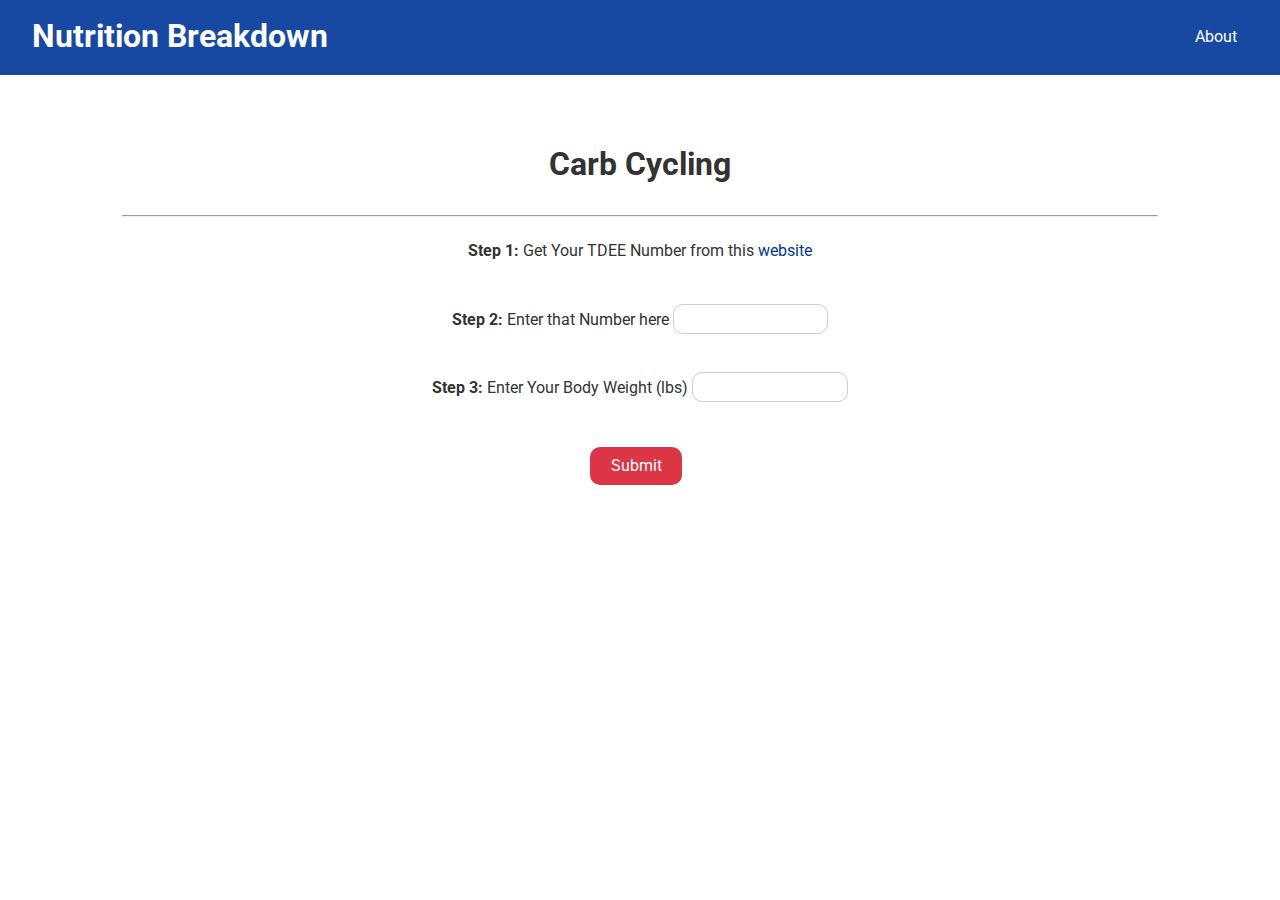
==== index.html @ 40bb65fb "Add files via upload" ====
<!DOCTYPE html>
<html lang="en">
  <head>
    <meta charset="UTF-8" />
    <meta name="viewport" content="width=device-width, initial-scale=1.0" />
    <meta http-equiv="X-UA-Compatible" content="ie=edge" />
    <link rel="stylesheet" href="App.css" />
    <script defer src="main.js"></script>
    <title>Carb Cycling</title>
  </head>
  <body>
    <nav class="navbar bg-primary">
      <h1>Nutrition Breakdown</h1>

      <a href="about.html">About</a>
    </nav>
    <div class="container main">
      <h1>Carb Cycling</h1>
      <br />
      <hr />
      <p class="info">
        <strong>Step 1:</strong> Get Your TDEE Number from this
        <a target="_blank" href="https://tdeecalculator.net/">website</a>
      </p>
      <p id="inp"><strong>Step 2:</strong> Enter that Number here</p>
      <input id="shorten" class="form-group" type="text" required />
      <br />
      <p id="inp"><strong>Step 3:</strong> Enter Your Body Weight (lbs)</p>
      <input id="bw" class="form-group" type="text" required />
      <br />
      <br />
      <button onclick="getInfo()" class="btn btn-danger sbm">Submit</button>

      <div id="userInfo"></div>
    </div>
  </body>
</html>
---- App.css ----
@import url('https://fonts.googleapis.com/css?family=Roboto');

.main {
  text-align: center;
}

.info {
  padding-top: 2%;
  padding-bottom: 2%;
}

.sbm {
  border-radius: 10px;
}

#userInfo {
  padding-top: 20px;
  padding-bottom: 100px;
}

#bw {
  width: 15%;
  height: 30px;
  border-radius: 10px;
  display: inline-block;
}

#shorten {
  width: 15%;
  height: 30px;
  border-radius: 10px;
  display: inline-block;
}

#inp {
  display: inline-block;
}

/* Global Styles */
:root {
  --primary-color: #003699;
  --dark-color: #333333;
  --light-color: #f4f4f4;
  --danger-color: #dc3545;
  --success-color: #28a745;
}

* {
  box-sizing: border-box;
  margin: 0;
  padding: 0;
}

body {
  font-family: 'Roboto', sans-serif;
  font-size: 1rem;
  line-height: 1.6;
  background-color: #fff;
  color: #333;
}

a {
  color: var(--primary-color);
  text-decoration: none;
}

a:hover {
  color: #666;
}

ul {
  list-style: none;
}

img {
  width: 100%;
}

/* Utilities */
.container {
  max-width: 1100px;
  margin: auto;
  overflow: hidden;
  padding: 3rem 2rem;
}

/* Text Styles*/
.x-large {
  font-size: 4rem;
  line-height: 1.2;
  margin-bottom: 1rem;
}

.large {
  font-size: 3rem;
  line-height: 1.2;
  margin-bottom: 1rem;
}

.lead {
  font-size: 1.5rem;
  margin-bottom: 1rem;
}

.text-center {
  text-align: center;
}

.text-primary {
  color: var(--primary-color);
}

.text-dark {
  color: var(--dark-color);
}

.text-center {
  text-align: center;
}

.text-right {
  text-align: right;
}

.text-left {
  text-align: left;
}

/* Cards */
.card {
  padding: 1rem;
  border: #ccc 1px dotted;
  margin: 0.7rem 0;
}

/* List */
.list {
  margin: 0.5rem 0;
}

.list li {
  padding-bottom: 0.3rem;
}

/* Padding */
.p {
  padding: 0.5rem;
}
.p-1 {
  padding: 1rem;
}
.p-2 {
  padding: 2rem;
}
.p-3 {
  padding: 3rem;
}
.py {
  padding: 0.5rem 0;
}
.py-1 {
  padding: 1rem 0;
}
.py-2 {
  padding: 2rem 0;
}
.py-3 {
  padding: 3rem 0;
}

/* Margin */
.m {
  margin: 0.5rem;
}
.m-1 {
  margin: 1rem;
}
.m-2 {
  margin: 2rem;
}
.m-3 {
  margin: 3rem;
}
.my {
  margin: 0.5rem 0;
}
.my-1 {
  margin: 1rem 0;
}
.my-2 {
  margin: 2rem 0;
}
.my-3 {
  margin: 3rem 0;
}

/* Grid */
.grid-2 {
  display: grid;
  grid-template-columns: repeat(2, 1fr);
  grid-gap: 2rem;
}

.grid-3 {
  display: grid;
  grid-template-columns: repeat(3, 1fr);
  grid-gap: 1rem;
}

.grid-4 {
  display: grid;
  grid-template-columns: repeat(4, 1fr);
  grid-gap: 2rem;
}

.grid-2-3 {
  display: grid;
  grid-template-columns: 2fr 3fr;
  grid-gap: 2rem;
}

.btn {
  display: inline-block;
  background: var(--light-color);
  color: #333;
  padding: 0.4rem 1.3rem;
  font-size: 1rem;
  border: none;
  cursor: pointer;
  margin-right: 0.5rem;
  transition: opacity 0.2s ease-in;
  outline: none;
}

.btn-link {
  background: none;
  padding: 0;
  margin: 0;
}

.btn-block {
  display: block;
  width: 100%;
}

.btn-sm {
  font-size: 0.8rem;
  padding: 0.3rem 1rem;
  margin-right: 0.2rem;
}

.badge {
  font-size: 0.8rem;
  padding: 0.2rem 0.7rem;
  text-align: center;
  margin: 0.3rem;
  background: var(--light-color);
  color: #333;
  border-radius: 5px;
}

.alert {
  padding: 0.7rem;
  margin: 1rem 0;
  opacity: 0.9;
  background: var(--light-color);
  color: #333;
}

.btn-primary,
.bg-primary,
.badge-primary,
.alert-primary {
  background: var(--primary-color);
  color: #fff;
}

.btn-light,
.bg-light,
.badge-light,
.alert-light {
  background: var(--light-color);
  color: #333;
}

.btn-dark,
.bg-dark,
.badge-dark,
.alert-dark {
  background: var(--dark-color);
  color: #fff;
}

.btn-danger,
.bg-danger,
.badge-danger,
.alert-danger {
  background: var(--danger-color);
  color: #fff;
}

.btn-success,
.bg-success,
.badge-success,
.alert-success {
  background: var(--success-color);
  color: #fff;
}

.btn-white,
.bg-white,
.badge-white,
.alert-white {
  background: #fff;
  color: #333;
  border: #ccc solid 1px;
}

.btn:hover {
  opacity: 0.8;
}

.bg-light,
.badge-light {
  border: #ccc solid 1px;
}

.round-img {
  border-radius: 50%;
}

/* Forms */
input {
  margin: 1.2rem 0;
}

.form-text {
  display: block;
  margin-top: 0.3rem;
  color: #888;
}

input[type='text'],
input[type='email'],
input[type='password'],
input[type='date'],
select,
textarea {
  display: block;
  width: 100%;
  padding: 0.4rem;
  font-size: 1.2rem;
  border: 1px solid #ccc;
}

input[type='submit'],
button {
  font: inherit;
}

.form-group {
  margin: 1.2rem 0;
}

.form-group input {
  margin: 0.2rem 0;
}

.form-container {
  max-width: 500px;
  margin: 2rem auto;
  overflow: hidden;
  padding: 0 2rem;
}

.form-container h1,
h2,
h3 {
  text-align: center;
}

table th,
table td {
  padding: 1rem;
  text-align: left;
}

table th {
  background: var(--light-color);
}

/* Navbar */
.navbar {
  display: flex;
  justify-content: space-between;
  align-items: center;
  padding: 0.7rem 2rem;
  z-index: 1;
  width: 100%;
  border-bottom: solid 1px var(--primary-color);
  opacity: 0.9;
  margin-bottom: 1rem;
}

.navbar ul {
  display: flex;
}

.navbar a {
  color: #fff;
  padding: 0.45rem;
  margin: 0 0.25rem;
}

.navbar a:hover {
  color: var(--light-color);
}

.navbar .welcome span {
  margin-right: 0.6rem;
}

/* Animation (Add After) */
.item-enter {
  opacity: 0;
}
.item-enter-active {
  opacity: 1;
  transition: opacity 1000ms ease-in;
}
.item-exit {
  opacity: 1;
}
.item-exit-active {
  opacity: 0;
  transition: opacity 1000ms ease-in;
}

/* Mobile Styles */
@media (max-width: 700px) {
  .hide-sm {
    display: none;
  }

  .grid-2,
  .grid-3,
  .grid-4 {
    grid-template-columns: 1fr;
  }

  /* Text Styles */
  .x-large {
    font-size: 3rem;
  }

  .large {
    font-size: 2rem;
  }

  .lead {
    font-size: 1rem;
  }

  /* Navbar */
  .navbar {
    display: block;
    text-align: center;
  }

  .navbar h1 {
    margin-bottom: 0.6rem;
  }

  .navbar ul {
    text-align: center;
    justify-content: center;
  }
}
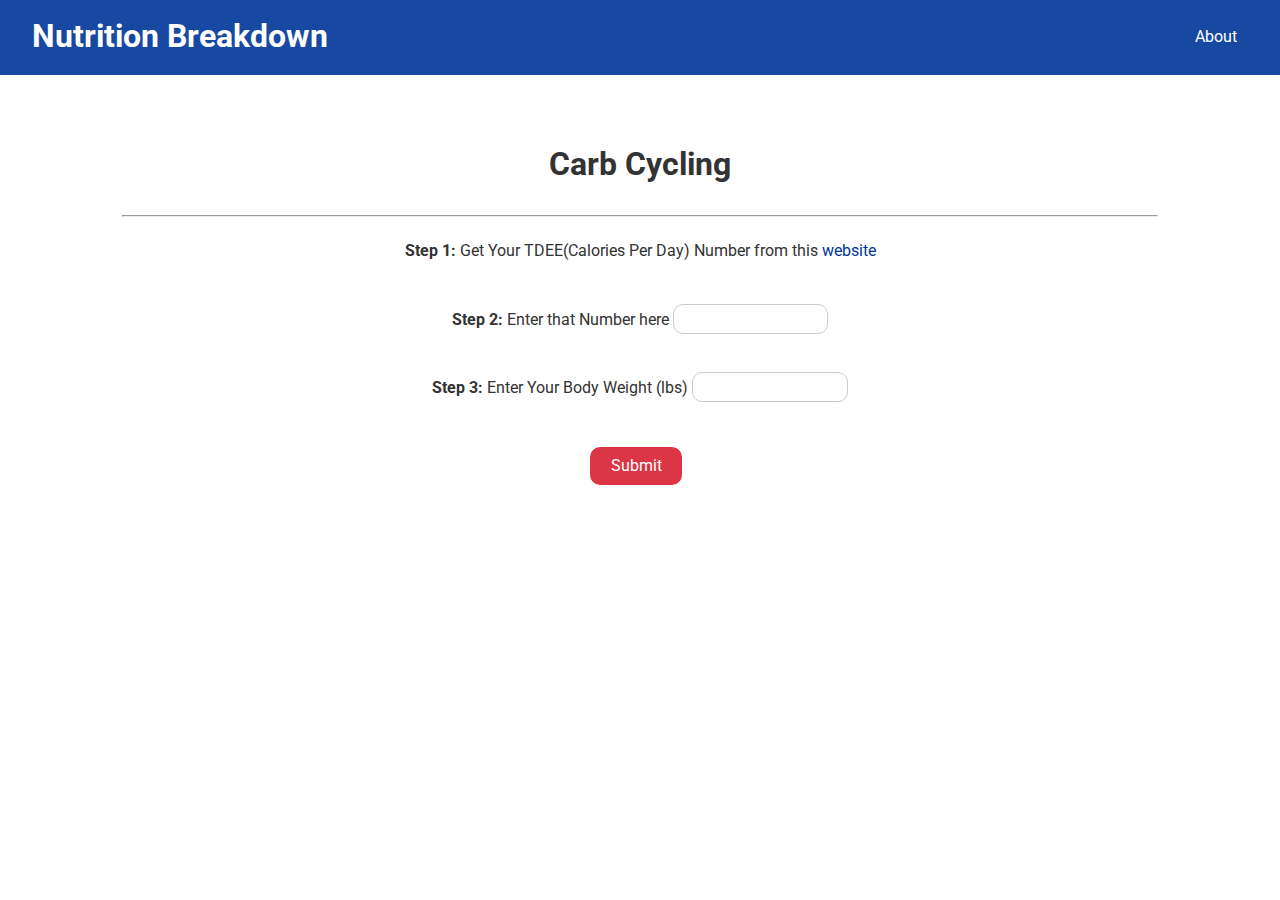
==== commit 4b0cfacb: "Update index.html" ====
--- a/index.html
+++ b/index.html
@@ -19,7 +19,7 @@
       <br />
       <hr />
       <p class="info">
-        <strong>Step 1:</strong> Get Your TDEE Number from this
+        <strong>Step 1:</strong> Get Your TDEE(Calories Per Day) Number from this
         <a target="_blank" href="https://tdeecalculator.net/">website</a>
       </p>
       <p id="inp"><strong>Step 2:</strong> Enter that Number here</p>
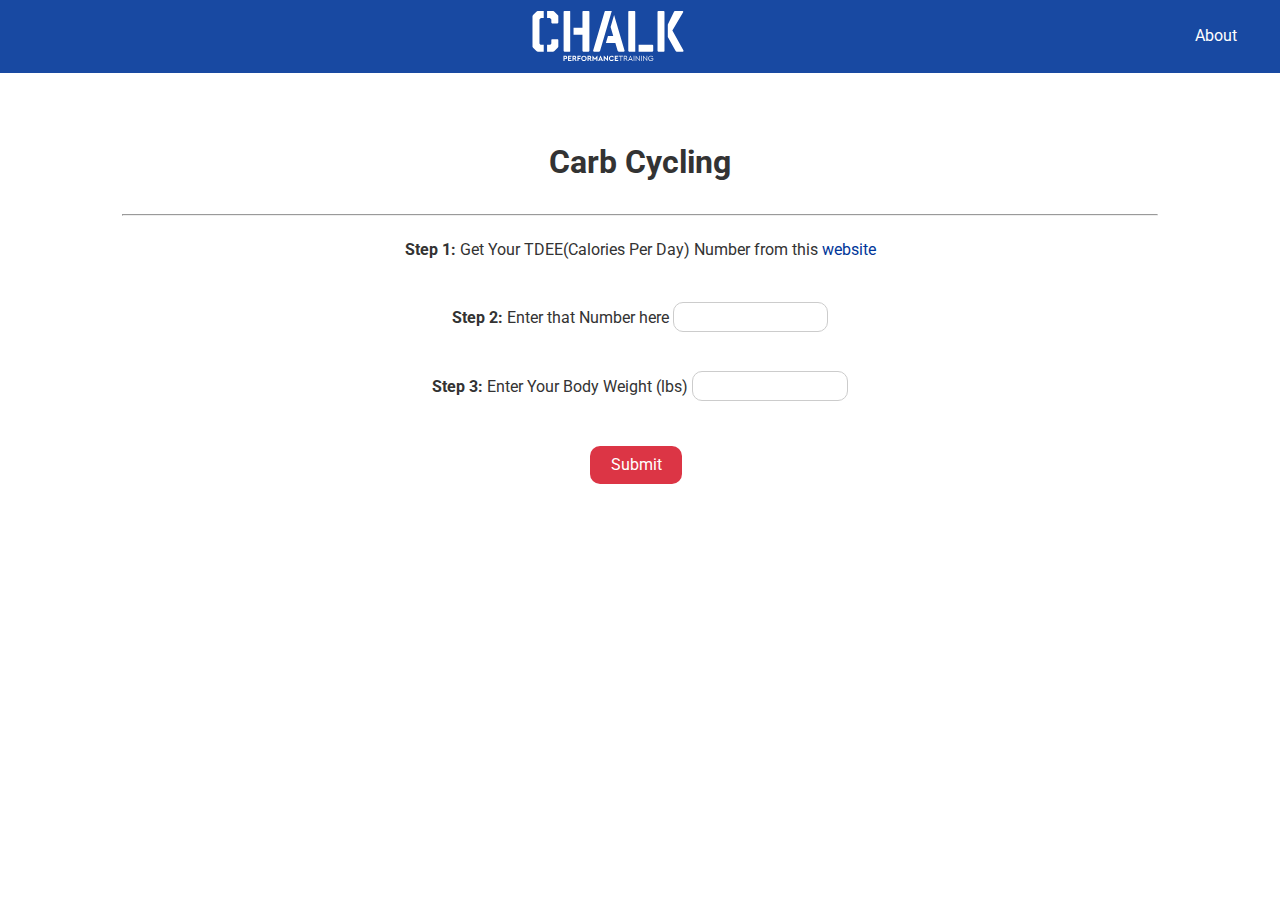
==== commit d8fa4d5c: "added logo" ====
--- a/index.html
+++ b/index.html
@@ -5,12 +5,27 @@
     <meta name="viewport" content="width=device-width, initial-scale=1.0" />
     <meta http-equiv="X-UA-Compatible" content="ie=edge" />
     <link rel="stylesheet" href="App.css" />
+    <!-- Global site tag (gtag.js) - Google Analytics -->
+    <script
+      async
+      src="https://www.googletagmanager.com/gtag/js?id=UA-103961782-2"
+    ></script>
+    <script>
+      window.dataLayer = window.dataLayer || [];
+      function gtag() {
+        dataLayer.push(arguments);
+      }
+      gtag('js', new Date());
+
+      gtag('config', 'UA-103961782-2');
+    </script>
+
     <script defer src="main.js"></script>
     <title>Carb Cycling</title>
   </head>
   <body>
     <nav class="navbar bg-primary">
-      <h1>Nutrition Breakdown</h1>
+      <img src="chalk.svg" height="50px" width="80px" />
 
       <a href="about.html">About</a>
     </nav>
@@ -19,7 +34,8 @@
       <br />
       <hr />
       <p class="info">
-        <strong>Step 1:</strong> Get Your TDEE(Calories Per Day) Number from this
+        <strong>Step 1:</strong> Get Your TDEE(Calories Per Day) Number from
+        this
         <a target="_blank" href="https://tdeecalculator.net/">website</a>
       </p>
       <p id="inp"><strong>Step 2:</strong> Enter that Number here</p>
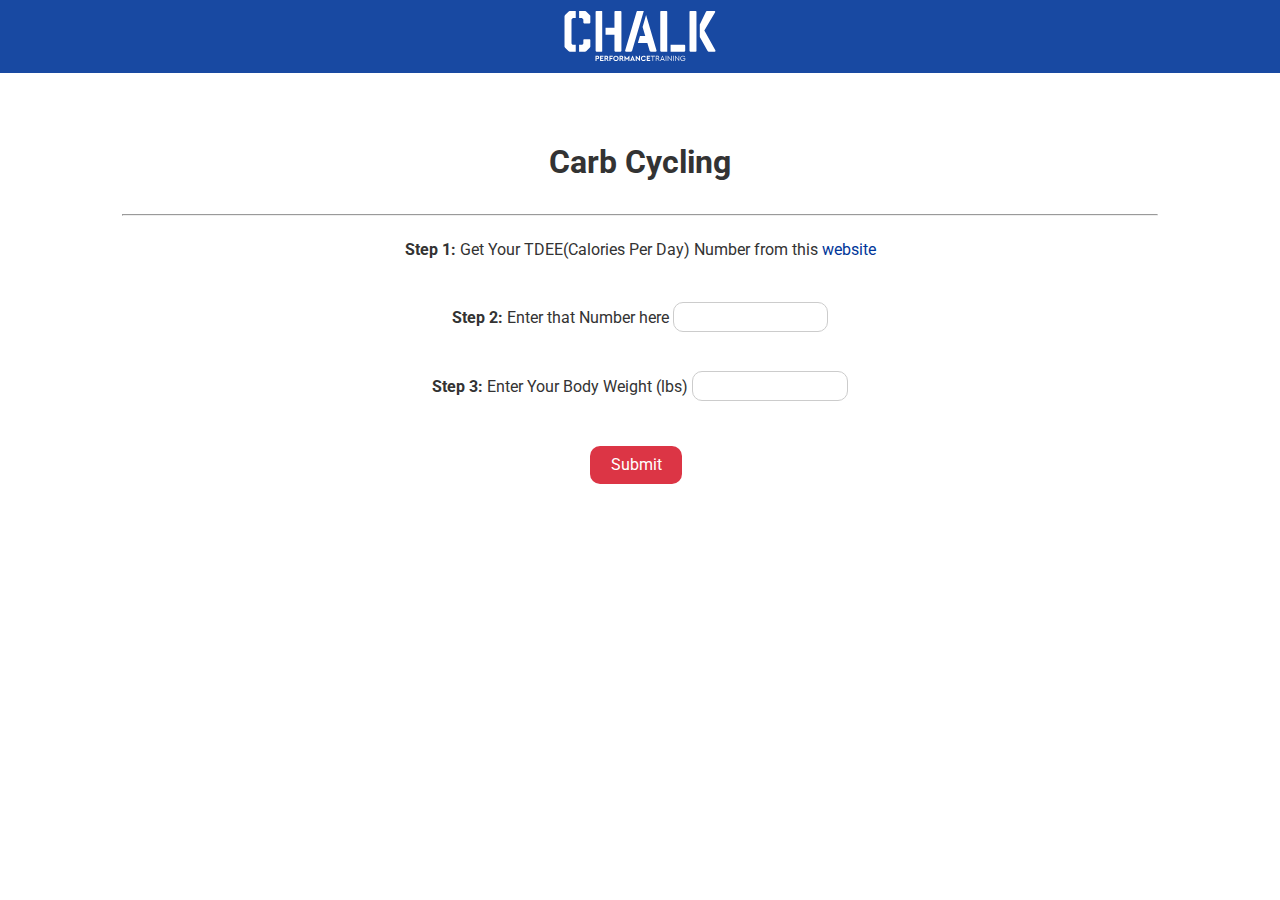
==== commit 9e6c99c4: "Update index.html" ====
--- a/index.html
+++ b/index.html
@@ -27,7 +27,7 @@
     <nav class="navbar bg-primary">
       <img src="chalk.svg" height="50px" width="80px" />
 
-      <a href="about.html">About</a>
+      <!--<a href="about.html">About</a>-->
     </nav>
     <div class="container main">
       <h1>Carb Cycling</h1>
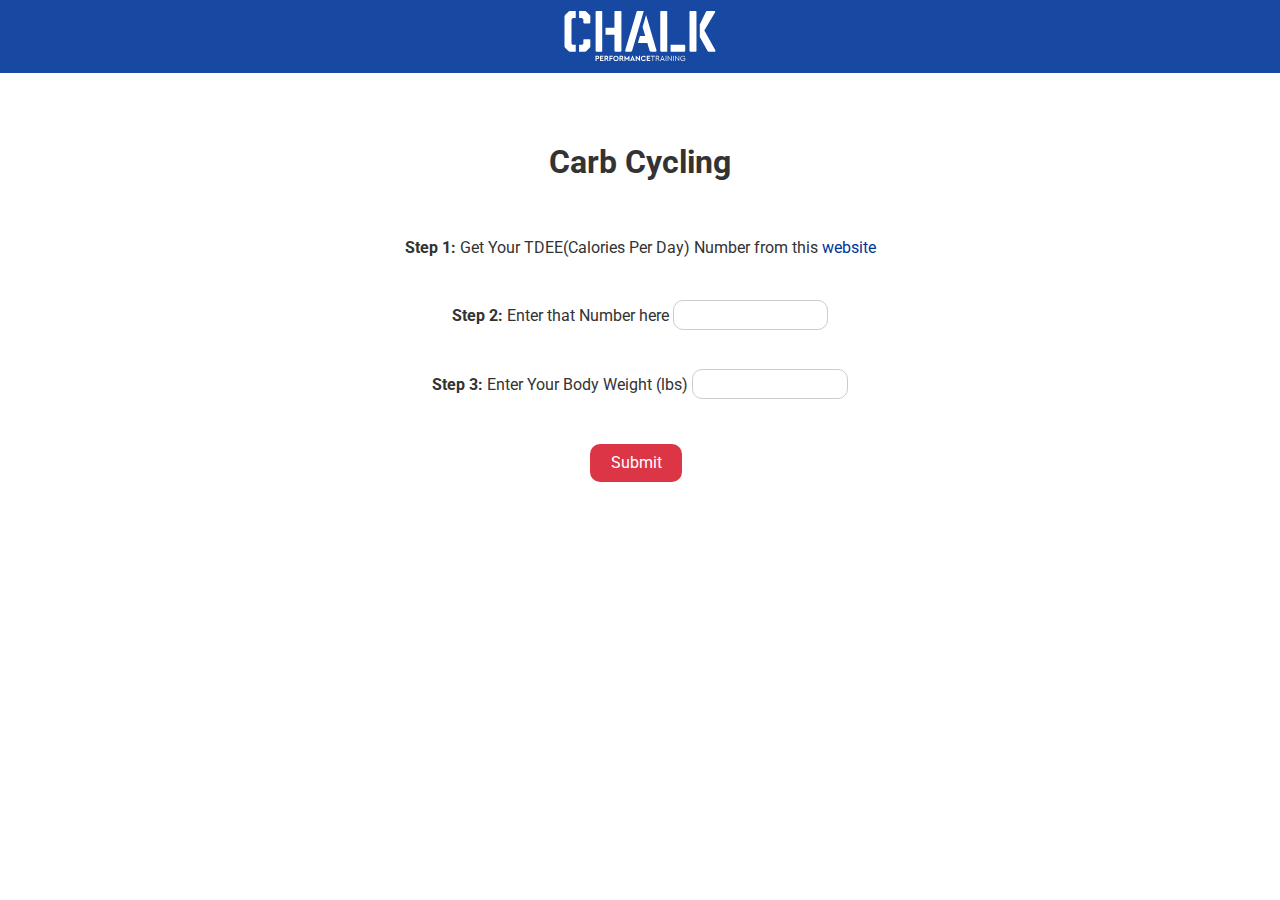
==== commit 92fc8add: "added maintenance and surplus to the mix" ====
--- a/index.html
+++ b/index.html
@@ -32,7 +32,7 @@
     <div class="container main">
       <h1>Carb Cycling</h1>
       <br />
-      <hr />
+
       <p class="info">
         <strong>Step 1:</strong> Get Your TDEE(Calories Per Day) Number from
         this
